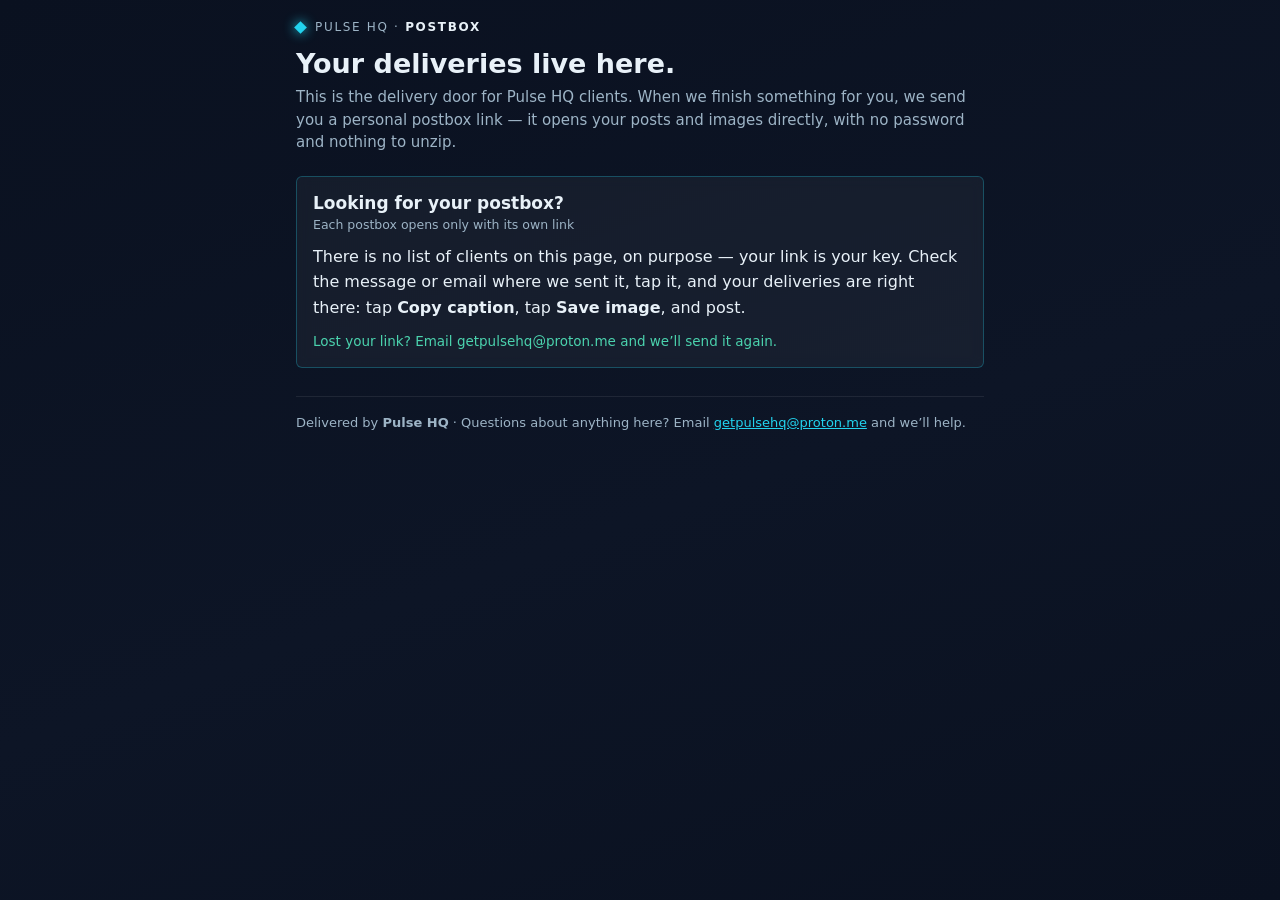
==== index.html @ 6f911883 "Client Postbox test run: main door + Eagle Valley, Support Group, Free Spirit Spheres postboxes" ====
<!DOCTYPE html>
<html lang="en">
<head>
<meta charset="utf-8">
<meta name="viewport" content="width=device-width, initial-scale=1">
<meta name="robots" content="noindex, nofollow">
<title>Pulse HQ Postbox</title>
<link rel="stylesheet" href="assets/postbox.css">
</head>
<body>
<div class="wrap">
<div class="brand"><span class="dot"></span><span>Pulse HQ &middot; <b>Postbox</b></span></div>
<h1>Your deliveries live here.</h1>
<p class="sub">This is the delivery door for Pulse HQ clients. When we finish something for you,
we send you a personal postbox link &mdash; it opens your posts and images directly, with no
password and nothing to unzip.</p>
<div class="card"><h2>Looking for your postbox?</h2>
<p class="when">Each postbox opens only with its own link</p>
<p style="line-height:1.6;margin:0">There is no list of clients on this page, on purpose &mdash;
your link is your key. Check the message or email where we sent it, tap it, and your
deliveries are right there: tap <b>Copy caption</b>, tap <b>Save image</b>, and post.</p>
<p class="note">Lost your link? Email getpulsehq@proton.me and we&rsquo;ll send it again.</p></div>
<div class="foot">Delivered by <b>Pulse HQ</b> &middot; Questions about anything here?
Email <a href="mailto:getpulsehq@proton.me">getpulsehq@proton.me</a> and we&rsquo;ll help.</div>
</div>
<script src="assets/postbox.js"></script>
</body>
</html>
---- assets/postbox.css ----
:root{
  --bg0:#0a1120; --bg1:#0d1526; --cyan:#22d3ee; --mint:#4bd3ae; --violet:#8b7cf6;
  --ink:#e8f1f8; --dim:#9db4c6; --glass:rgba(255,255,255,.045); --line:rgba(34,211,238,.28);
}
*{box-sizing:border-box}
body{margin:0;font-family:system-ui,-apple-system,"Segoe UI",Roboto,sans-serif;color:var(--ink);
  background:linear-gradient(160deg,var(--bg0),var(--bg1) 55%,#0a1120);min-height:100vh}
.wrap{max-width:720px;margin:0 auto;padding:20px 16px 56px}
.brand{display:flex;align-items:center;gap:10px;letter-spacing:.14em;font-size:12px;color:var(--dim);
  text-transform:uppercase}
.brand b{color:var(--ink)}
.dot{width:9px;height:9px;background:var(--cyan);transform:rotate(45deg);
  box-shadow:0 0 12px var(--cyan)}
h1{font-size:27px;line-height:1.2;margin:14px 0 6px;font-weight:700}
.sub{color:var(--dim);font-size:15px;line-height:1.5;margin:0 0 22px}
.card{background:var(--glass);border:1px solid var(--line);border-radius:6px;
  padding:16px;margin:0 0 18px;backdrop-filter:blur(6px)}
.card h2{font-size:17px;margin:0 0 4px}
.when{color:var(--dim);font-size:12.5px;margin:0 0 12px}
.card img{width:100%;height:auto;display:block;border-radius:4px;border:1px solid rgba(255,255,255,.08)}
.caption{white-space:pre-wrap;word-wrap:break-word;font-size:15px;line-height:1.55;
  background:rgba(0,0,0,.28);border:1px solid rgba(255,255,255,.07);border-radius:4px;
  padding:12px;margin:12px 0}
.note{color:var(--mint);font-size:13.5px;line-height:1.5;margin:10px 0 0}
.actions{display:flex;gap:10px;flex-wrap:wrap;margin-top:12px}
.btn{appearance:none;border:0;cursor:pointer;text-decoration:none;display:inline-block;
  font-size:15px;font-weight:600;padding:13px 20px;color:#06202b;
  background:linear-gradient(90deg,var(--cyan),var(--mint));
  clip-path:polygon(10px 0,100% 0,100% calc(100% - 10px),calc(100% - 10px) 100%,0 100%,0 10px)}
.btn.ghost{background:transparent;color:var(--cyan);border:1px solid var(--line);
  clip-path:polygon(10px 0,100% 0,100% calc(100% - 10px),calc(100% - 10px) 100%,0 100%,0 10px)}
.btn:active{transform:translateY(1px)}
.foot{color:var(--dim);font-size:13px;line-height:1.6;margin-top:28px;border-top:1px solid rgba(255,255,255,.08);
  padding-top:16px}
.foot a{color:var(--cyan)}
.copied{color:var(--mint);font-size:13.5px;align-self:center;min-width:74px}
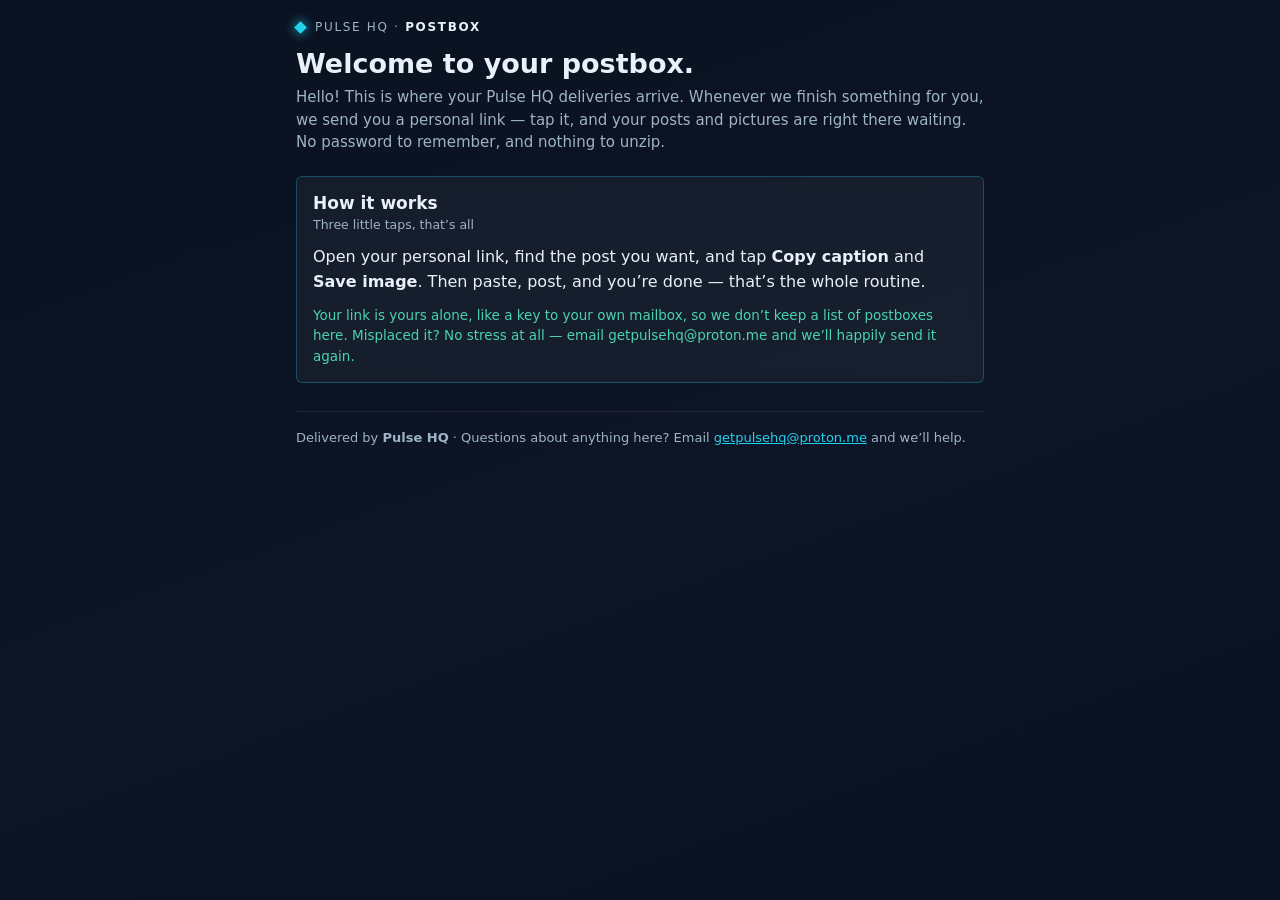
==== commit 5628a3c6: "Ben phone-test fixes: Spheres posts now the hashtag set; front door copy warmed up" ====
--- a/index.html
+++ b/index.html
@@ -10,16 +10,18 @@
 <body>
 <div class="wrap">
 <div class="brand"><span class="dot"></span><span>Pulse HQ &middot; <b>Postbox</b></span></div>
-<h1>Your deliveries live here.</h1>
-<p class="sub">This is the delivery door for Pulse HQ clients. When we finish something for you,
-we send you a personal postbox link &mdash; it opens your posts and images directly, with no
-password and nothing to unzip.</p>
-<div class="card"><h2>Looking for your postbox?</h2>
-<p class="when">Each postbox opens only with its own link</p>
-<p style="line-height:1.6;margin:0">There is no list of clients on this page, on purpose &mdash;
-your link is your key. Check the message or email where we sent it, tap it, and your
-deliveries are right there: tap <b>Copy caption</b>, tap <b>Save image</b>, and post.</p>
-<p class="note">Lost your link? Email getpulsehq@proton.me and we&rsquo;ll send it again.</p></div>
+<h1>Welcome to your postbox.</h1>
+<p class="sub">Hello! This is where your Pulse HQ deliveries arrive. Whenever we finish
+something for you, we send you a personal link &mdash; tap it, and your posts and pictures
+are right there waiting. No password to remember, and nothing to unzip.</p>
+<div class="card"><h2>How it works</h2>
+<p class="when">Three little taps, that&rsquo;s all</p>
+<p style="line-height:1.6;margin:0">Open your personal link, find the post you want, and tap
+<b>Copy caption</b> and <b>Save image</b>. Then paste, post, and you&rsquo;re done &mdash;
+that&rsquo;s the whole routine.</p>
+<p class="note">Your link is yours alone, like a key to your own mailbox, so we don&rsquo;t
+keep a list of postboxes here. Misplaced it? No stress at all &mdash; email
+getpulsehq@proton.me and we&rsquo;ll happily send it again.</p></div>
 <div class="foot">Delivered by <b>Pulse HQ</b> &middot; Questions about anything here?
 Email <a href="mailto:getpulsehq@proton.me">getpulsehq@proton.me</a> and we&rsquo;ll help.</div>
 </div>
